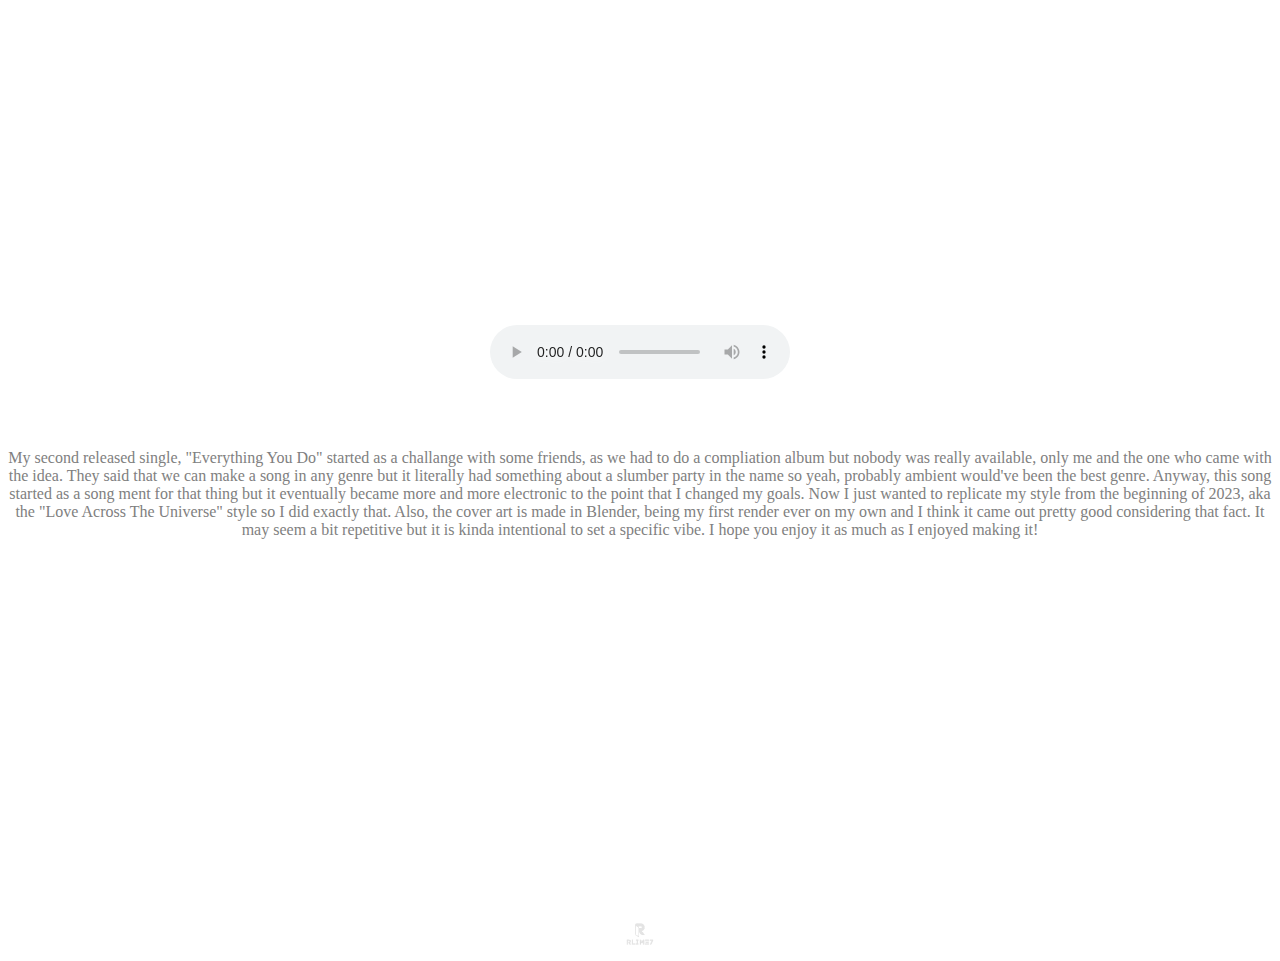
==== Everything You Do.html @ e9ad6ce4 "Update 2.0 Test 1" ====
<html>
    <head><title>Everything You Do</title>
        <link rel="stylesheet" type="text/css" href="back-video.css"/>
        <link href='https://fonts.googleapis.com/css?family=Lobster' rel='stylesheet'>
        <link rel="stylesheet" type="text/css" href="Bottom.css"/>
    </head>
    <body>
        <div class="back-video">
        <video autoplay muted loop plays-inline id="back-video">
            <source src="Everything You Do - Background.mp4" type="video/mp4">
          </video> 
        </div>
    <h1><center><br><br><font color=white style="font-family:Lobster" size="20">EVERYTHING YOU DO</font></center></h1>
    <br><br><br><br><br><br><br><br><br>
    <center><audio controls>
      <source src="Everything You Do.mp3" type="audio/mpeg">
    </audio>
    <br><br><br><br>
    <p><font color=grey style="font-family:verdana">My second released single, "Everything You Do" started as a challange with some friends, as we had to do a compliation album but nobody was really available, only me and the one who came with the idea. They said that we can make a song in any genre but it literally had something about a slumber party in the name so yeah, probably ambient would've been the best genre. Anyway, this song started as a song ment for that thing but it eventually became more and more electronic to the point that I changed my goals. Now I just wanted to replicate my style from the beginning of 2023, aka the "Love Across The Universe" style so I did exactly that. Also, the cover art is made in Blender, being my first render ever on my own and I think it came out pretty good considering that fact. It may seem a bit repetitive but it is kinda intentional to set a specific vibe. I hope you enjoy it as much as I enjoyed making it! </font></p>  
    <br><br><br><br><br><br><br><br><br><br><br><br><br><br><br><br><br><br><br><br>
    <div class="absolute">
    <img src="Rlime7 Logo white no bg.png" width=3%
    </div>
  </center>         
    </body>
</html>
---- back-video.css ----
#back-video{
    position: absolute;
    right:0;
    bottom:0;
    z-index:-1;
    filter: brightness(60%)
    
    
}

@media (min-aspect-ratio:16/9){
    #back-video{
        width: 100%;
        height:auto;
    }
}

@media (max-aspect-ratio:16/9){
    #back-video{
        width: auto;
        height:100%;
    }
}
---- Bottom.css ----
#position {
    position:left;
    bottom: 0px;
    margin-left: auto;
    margin-right: auto;
    padding-bottom: 0%;
    

  }
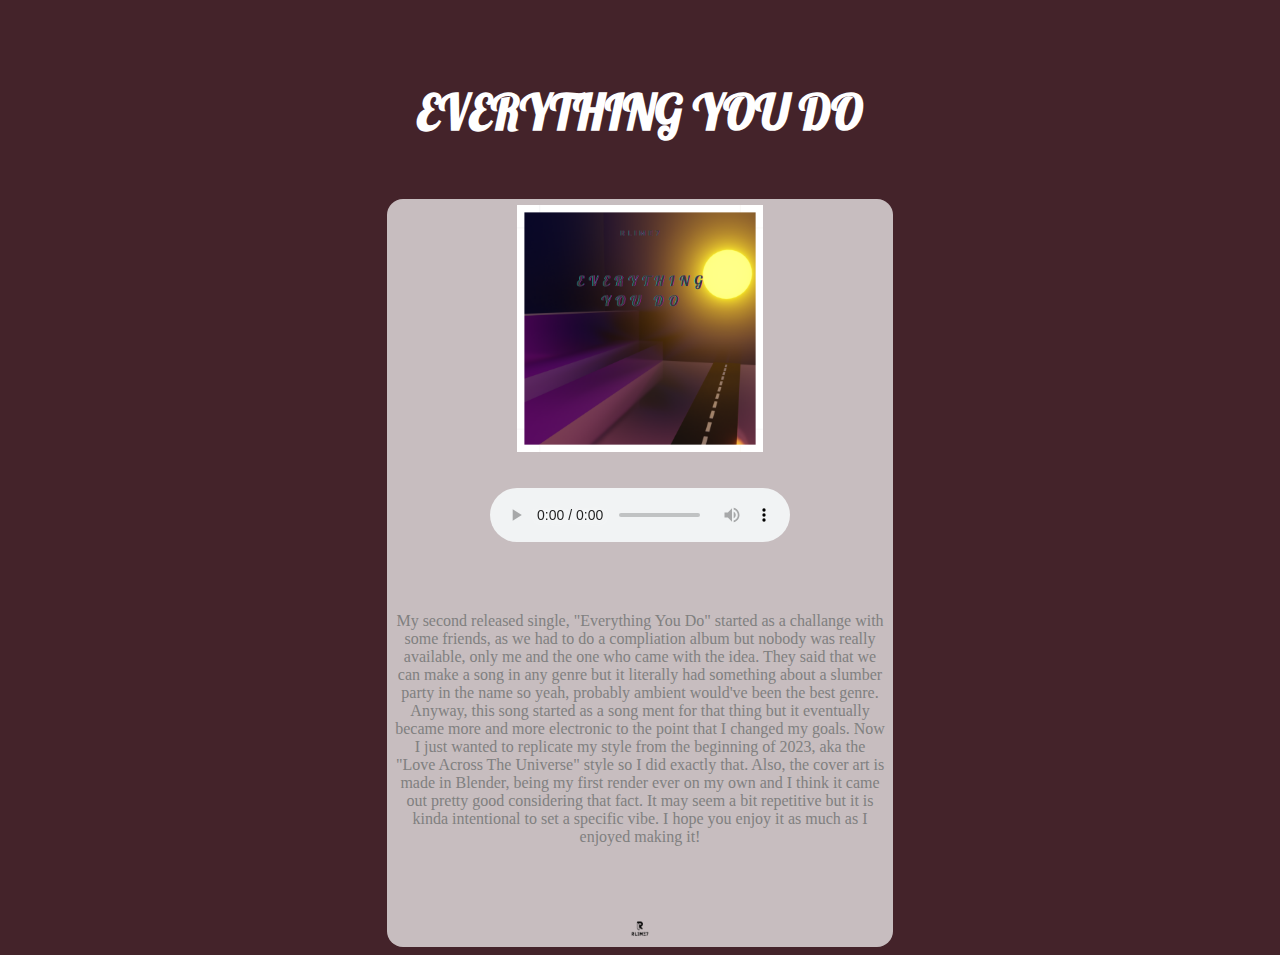
==== commit 1ac668d1: "Update 2.0.1" ====
--- a/Everything You Do.html
+++ b/Everything You Do.html
@@ -3,23 +3,27 @@
         <link rel="stylesheet" type="text/css" href="back-video.css"/>
         <link href='https://fonts.googleapis.com/css?family=Lobster' rel='stylesheet'>
         <link rel="stylesheet" type="text/css" href="Bottom.css"/>
+        <link rel="stylesheet" type="text/css" href="Table Header.css"/>
     </head>
-    <body>
+    <body bgcolor="#44232A">
         <div class="back-video">
         <video autoplay muted loop plays-inline id="back-video">
             <source src="Everything You Do - Background.mp4" type="video/mp4">
           </video> 
         </div>
     <h1><center><br><br><font color=white style="font-family:Lobster" size="20">EVERYTHING YOU DO</font></center></h1>
-    <br><br><br><br><br><br><br><br><br>
+    <br><br>
+    <table border="0" bgcolor="white" align="center" width=40% cellspacing="5"><tr><td><nav><div class="banner"></div></nav></div></div>
+    <center><img src="Everything You Do.png" width=50% align=center></center>
+    <br><br>
     <center><audio controls>
       <source src="Everything You Do.mp3" type="audio/mpeg">
     </audio>
     <br><br><br><br>
     <p><font color=grey style="font-family:verdana">My second released single, "Everything You Do" started as a challange with some friends, as we had to do a compliation album but nobody was really available, only me and the one who came with the idea. They said that we can make a song in any genre but it literally had something about a slumber party in the name so yeah, probably ambient would've been the best genre. Anyway, this song started as a song ment for that thing but it eventually became more and more electronic to the point that I changed my goals. Now I just wanted to replicate my style from the beginning of 2023, aka the "Love Across The Universe" style so I did exactly that. Also, the cover art is made in Blender, being my first render ever on my own and I think it came out pretty good considering that fact. It may seem a bit repetitive but it is kinda intentional to set a specific vibe. I hope you enjoy it as much as I enjoyed making it! </font></p>  
-    <br><br><br><br><br><br><br><br><br><br><br><br><br><br><br><br><br><br><br><br>
+    <br><br><br>
     <div class="absolute">
-    <img src="Rlime7 Logo white no bg.png" width=3%
+    <img src="Rlime7 Logo black no bg.png" width=5%
     </div>
   </center>         
     </body>
--- a/Table Header.css
+++ b/Table Header.css
@@ -0,0 +1,15 @@
+table {
+  
+  border-collapse:separate;
+  border-radius:16px;
+  background:white;
+  background:rgba(255,255,255,0.7);
+ 
+
+  
+  
+}
+
+.banner {
+  border-radius:16px;
+}
